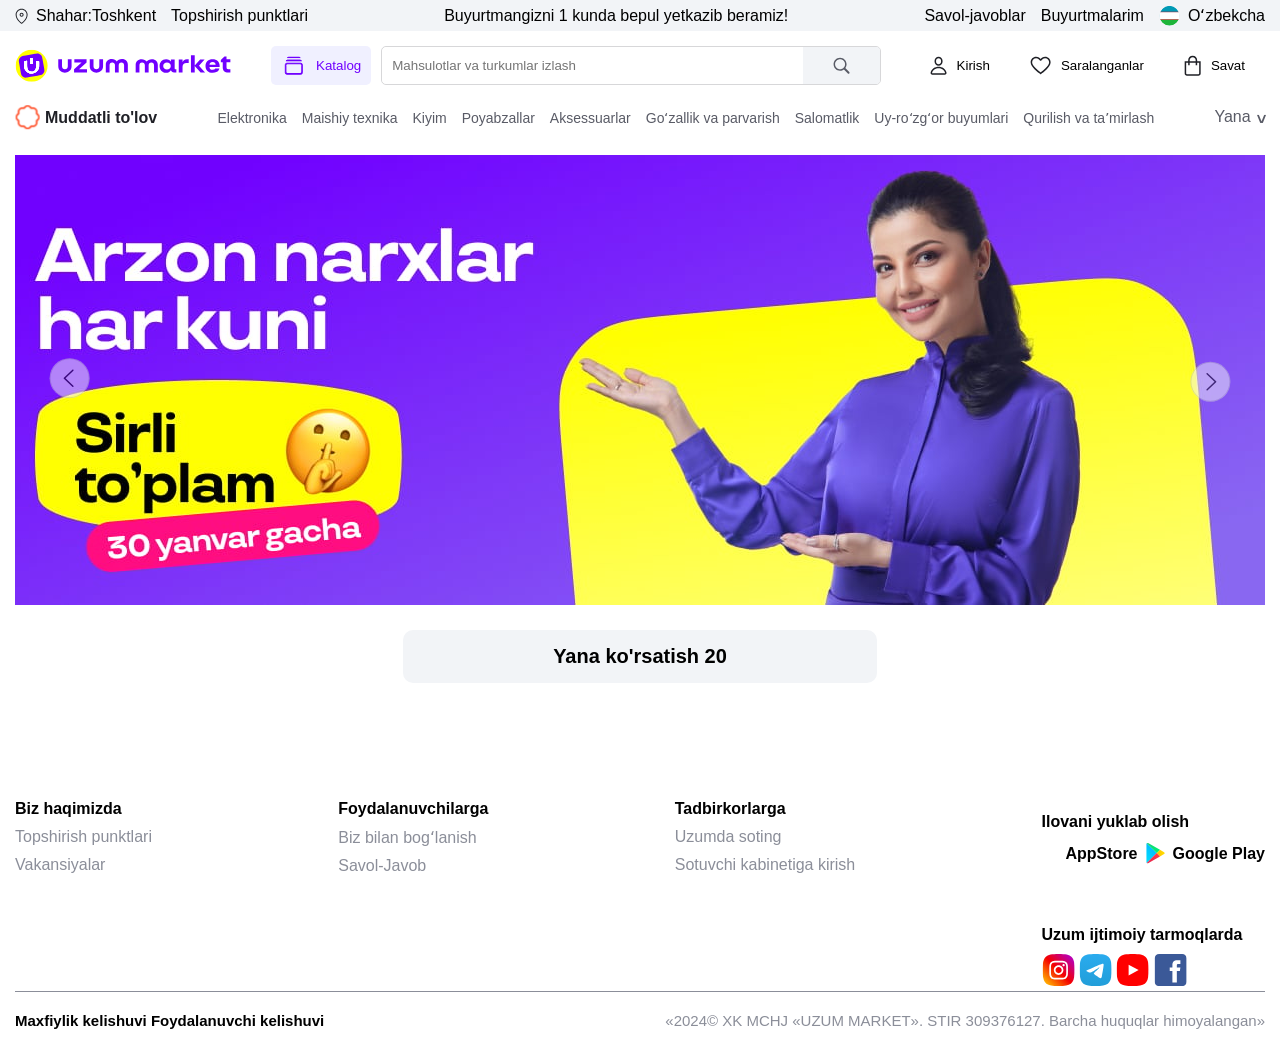
==== index.html @ 6b61f027 "ending" ====
<!DOCTYPE html>
<html lang="en">
    <head>
        <meta charset="UTF-8" />
        <meta name="viewport" content="width=device-width, initial-scale=1.0" />
        <title>Document</title>
        <link rel="stylesheet" href="./css/main.css" />
    </head>
    <body>
        <header>
            <div class="hd1">
                <div class="container">
                    <div class="row">
                        <div class="row">
                            <p>
                                <img src="./assets/icons/map.svg" alt="" />
                                Shahar:Toshkent
                            </p>
                            <p>Topshirish punktlari</p>
                        </div>
                        <p>Buyurtmangizni 1 kunda bepul yetkazib beramiz!</p>
                        <div class="row">
                            <p>Savol-javoblar</p>
                            <p>Buyurtmalarim</p>
                            <p>
                                <img src="./assets/icons/uzb.svg" alt="" />
                                Оʻzbekcha
                            </p>
                        </div>
                    </div>
                </div>
            </div>
            <div class="hd2">
                <div class="container">
                    <div class="row1">
                        <img src="./assets/icons/logo.svg" alt="" />
                        <button>
                            <img
                                src="./assets/icons/div.catalog-icon.svg"
                                alt=""
                            />Katalog
                        </button>
                        <div class="search">
                            <input
                                placeholder="Mahsulotlar va turkumlar izlash"
                                type="search"
                            />
                            <button>
                                <img src="./assets/icons/search.svg" alt="" />
                            </button>
                        </div>
                        <div class="row">
                            <button>
                                <img src="./assets/icons/user.svg" alt="" />
                                Kirish
                            </button>
                            <button>
                                <img src="./assets/icons/heart.svg" alt="" />
                                Saralanganlar
                            </button>
                            <button>
                                <img src="./assets/icons/shop.svg" alt="" />
                                Savat
                            </button>
                        </div>
                    </div>
                </div>
            </div>
            <div class="hd3">
                <div class="container">
                    <div class="row">
                        <b
                            ><img src="./assets/icons/union.png.svg" alt="" />
                            Muddatli to'lov</b
                        >
                        <nav>
                            <ul class="row">
                                <li><a href="#">Elektronika</a></li>
                                <li><a href="#">Maishiy texnika</a></li>
                                <li><a href="#">Kiyim</a></li>
                                <li><a href="#">Poyabzallar</a></li>
                                <li><a href="#">Aksessuarlar</a></li>
                                <li><a href="#">Goʻzallik va parvarish</a></li>
                                <li><a href="#">Salomatlik</a></li>
                                <li><a href="#">Uy-roʻzgʻor buyumlari</a></li>
                                <li><a href="#">Qurilish va taʼmirlash</a></li>
                            </ul>
                        </nav>
                        <p>Yana <b>></b></p>
                    </div>
                </div>
            </div>
        </header>
        <section class="s1">
            <div class="container">
                <div class="banner">
                    <div class="row">
                        <button>
                            <img
                                src="./assets/icons/div.slider-button.svg"
                                alt=""
                            />
                        </button>
                        <button>
                            <img
                                src="./assets/icons/div.slider-button.svg"
                                alt=""
                            />
                        </button>
                    </div>
                </div>
                <div class="yana">
                    <button>Yana ko'rsatish 20</button>
                </div>
            </div>
        </section>
        <footer>
            <div class="container">
                <div class="row">
                    <div>
                        <b>Biz haqimizda</b>
                        <p>Topshirish punktlari</p>
                        <p>Vakansiyalar</p>
                    </div>
                    <div>
                        <b>Foydalanuvchilarga</b>
                        <p>Biz bilan bogʻlanish</p>
                        <p>Savol-Javob</p>
                    </div>
                    <div>
                        <b>Tadbirkorlarga</b>
                        <p>Uzumda soting</p>
                        <p>Sotuvchi kabinetiga kirish</p>
                    </div>
                    <div style="margin-top: 130px">
                        <b>Ilovani yuklab olish</b>
                        <b style="display: flex; align-items: center; gap: 5px"
                            ><img src="./assets/icons/appstore.svg" alt="" />
                            AppStore
                            <img
                                src="./assets/icons/play market.svg"
                                alt=""
                            />Google Play</b
                        >
                        <div style="margin-top: 50px">
                            <b>Uzum ijtimoiy tarmoqlarda</b>
                            <b>
                                <img
                                    src="./assets/icons/instagram.svg"
                                    alt=""
                                />
                                <img src="./assets/icons/telegram.svg" alt="" />
                                <img src="./assets/icons/youtube.svg" alt="" />
                                <img src="./assets/icons/fakabook.svg" alt="" />
                            </b>
                        </div>
                    </div>
                </div>
                <div class="bottom">
                    <div class="row">
                        <b>Maxfiylik kelishuvi Foydalanuvchi kelishuvi</b>
                        <p>
                            «2024© XK MCHJ «UZUM MARKET». STIR 309376127. Barcha
                            huquqlar himoyalangan»
                        </p>
                    </div>
                </div>
            </div>
        </footer>
    </body>
</html>
---- css/main.css ----
header .hd1 {
  background-color: #f2f4f7;
  padding: 5px 0;
  list-style: none;
  gap: 10px;
}
header .hd1 .row {
  gap: 15px;
}
header .hd1 p {
  display: flex;
  align-items: center;
  gap: 8px;
}
header .hd2 {
  margin-top: 15px;
}
header .hd2 .row1 {
  display: flex;
  gap: 10px;
}
header .hd2 button {
  display: flex;
  align-items: center;
  gap: 10px;
  padding: 5px 10px;
  border: none;
  color: #7000ff;
  border-radius: 5px;
  background-color: #f0f0ff;
  margin-left: 30px;
}
header .hd2 .search {
  width: 500px;
  display: flex;
  border: 1px solid #d7d7d9;
  border-radius: 5px;
  overflow: hidden;
}
header .hd2 .search input {
  width: 100%;
  padding: 5px 10px;
  border-radius: 5px;
  border: none;
}
header .hd2 .search button {
  background-color: #f2f4f7;
  border: none;
  display: flex;
  padding: 10px 30px;
  border-radius: 0px;
  margin: 0;
}
header .hd2 .search:hover {
  box-shadow: 0 5px 10px rgba(111, 0, 255, 0.2666666667);
}
header .hd2 .row {
  margin-left: auto;
}
header .hd2 .row button {
  background-color: transparent;
  margin: 0;
  padding: 5px 20px;
  color: black;
}
header .hd3 {
  margin-top: 20px;
}
header .hd3 .row b {
  display: flex;
  align-items: center;
  gap: 5px;
  font-weight: 600;
  color: #1f2026;
}
header .hd3 .row nav ul {
  list-style: none;
  gap: 15px;
}
header .hd3 .row nav ul li a {
  text-decoration: none;
  color: #595b66;
  font-weight: 500;
  font-size: 14px;
  border-radius: 5px;
}
header .hd3 .row p {
  color: #595b66;
  display: flex;
}
header .hd3 .row p b {
  transform: rotate(90deg);
  color: #595b66;
  margin-left: 5px;
  margin-top: 2px;
}

.s1 .banner {
  display: flex;
  justify-content: space-around;
  background-image: url(../assets/icons/banner.jpg);
  background-repeat: no-repeat;
  background-position: center;
  height: 500px;
}
.s1 .banner .row {
  display: flex;
  gap: 1100px;
  justify-content: space-between;
  align-items: center;
}
.s1 .banner .row button:first-child {
  background-color: transparent;
  border: none;
  transform: rotate(0deg);
}
.s1 .banner .row button {
  background-color: transparent;
  border: none;
  transform: rotate(180deg);
}
.s1 .yana {
  width: 100%;
  display: flex;
  align-items: center;
}
.s1 .yana button {
  border-radius: 10px;
  padding: 15px 150px;
  margin: 0 auto;
  font-size: 20px;
  font-weight: 600;
  background-color: #f2f4f7;
  border: none;
}

footer .row div {
  display: flex;
  flex-direction: column;
  gap: 10px;
}
footer .row div p {
  color: #8b8e99;
}
footer .bottom {
  align-items: center;
  font-size: 15px;
  padding: 20px 0;
  border-top: 1px solid #8b8e99;
}
footer .bottom .row {
  display: flex;
  justify-content: space-between;
  align-items: center;
}
footer .bottom p {
  color: #8b8e99;
}

* {
  margin: 0;
  padding: 0;
  box-sizing: border-box;
  font-family: sans-serif;
  transition: all 0.5s ease;
}

.container {
  max-width: 1250px;
  margin: 0 auto;
}

.row {
  display: flex;
  justify-content: space-between;
  align-items: center;
  margin: 0;
}

button:hover {
  box-shadow: 0 5px 10px rgba(111, 0, 255, 0.2666666667);
}/*# sourceMappingURL=main.css.map */
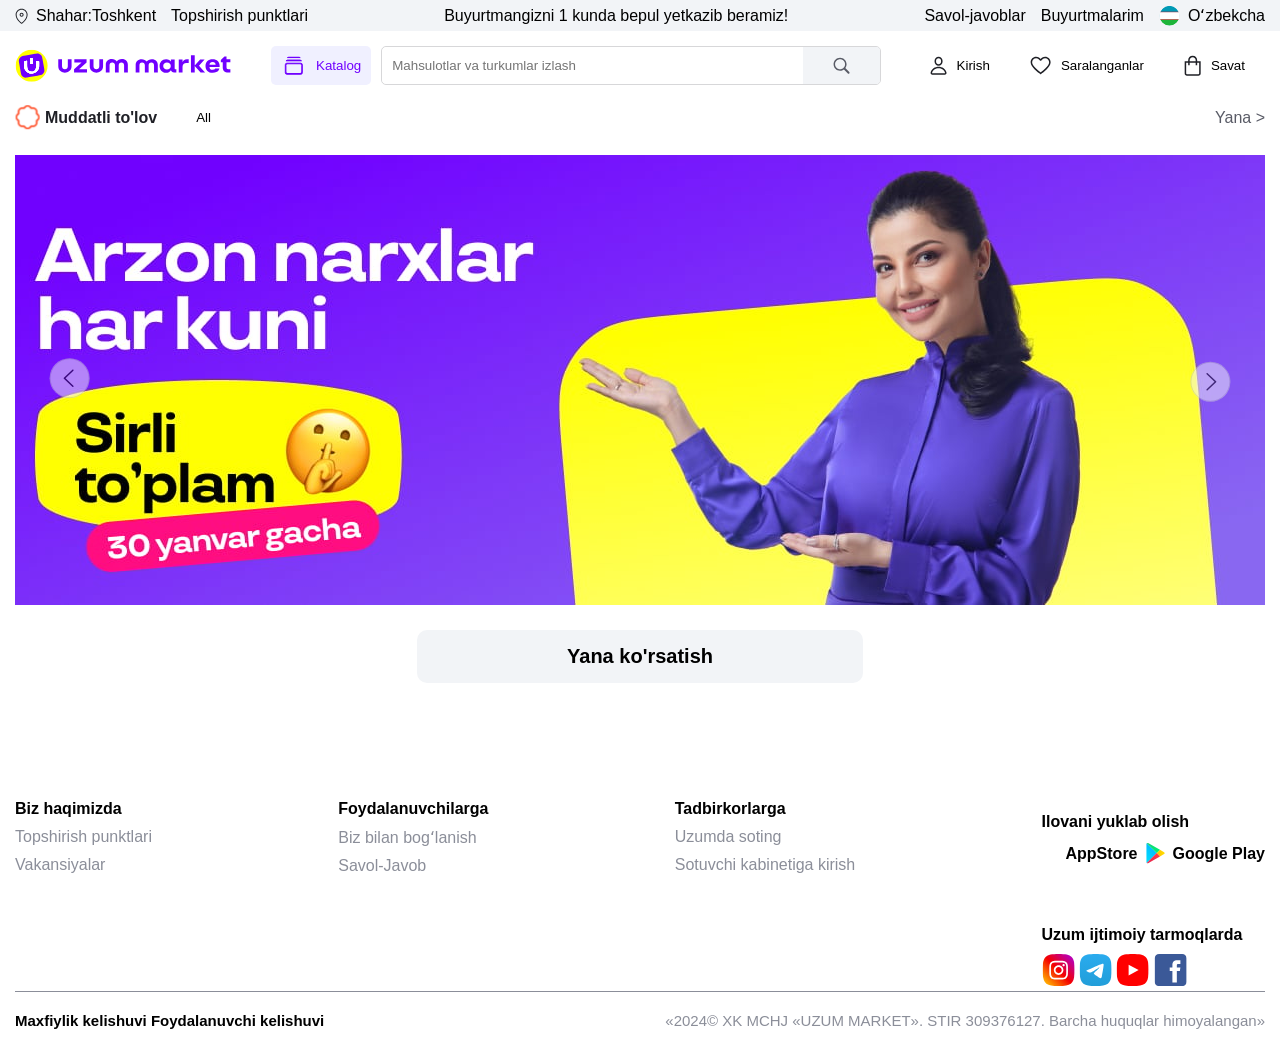
==== commit 685568be: "endding3" ====
--- a/index.html
+++ b/index.html
@@ -74,19 +74,13 @@
                             Muddatli to'lov</b
                         >
                         <nav>
-                            <ul class="row">
-                                <li><a href="#">Elektronika</a></li>
-                                <li><a href="#">Maishiy texnika</a></li>
-                                <li><a href="#">Kiyim</a></li>
-                                <li><a href="#">Poyabzallar</a></li>
-                                <li><a href="#">Aksessuarlar</a></li>
-                                <li><a href="#">Goʻzallik va parvarish</a></li>
-                                <li><a href="#">Salomatlik</a></li>
-                                <li><a href="#">Uy-roʻzgʻor buyumlari</a></li>
-                                <li><a href="#">Qurilish va taʼmirlash</a></li>
+                            <ul class="row categoryBar container">
+                                <button class="alldata category-btn">
+                                    All
+                                </button>
                             </ul>
                         </nav>
-                        <p>Yana <b>></b></p>
+                        <p>Yana ></p>
                     </div>
                 </div>
             </div>
@@ -109,8 +103,13 @@
                         </button>
                     </div>
                 </div>
+            </div>
+        </section>
+        <section class="s2">
+            <div class="container">
+                <div class="wrapper"></div>
                 <div class="yana">
-                    <button>Yana ko'rsatish 20</button>
+                    <button class="seeMoreBtn">Yana ko'rsatish</button>
                 </div>
             </div>
         </section>
@@ -167,5 +166,6 @@
                 </div>
             </div>
         </footer>
+        <script src="./js/app.js"></script>
     </body>
 </html>
--- a/css/main.css
+++ b/css/main.css
@@ -94,6 +94,24 @@
   margin-left: 5px;
   margin-top: 2px;
 }
+header .hd3 .categoryBar {
+  width: 1000px;
+  overflow: scroll;
+}
+header .hd3 .categoryBar::-webkit-scrollbar {
+  display: none;
+}
+header .hd3 .categoryBar .category-btn {
+  background-color: transparent;
+  border: none;
+  padding: 4px 10px;
+  display: flex;
+  align-items: center;
+  border-radius: 50px;
+}
+header .hd3 .categoryBar .category-btn:hover {
+  box-shadow: 0 0 50px rgba(111, 0, 255, 0.6039215686);
+}
 
 .s1 .banner {
   display: flex;
@@ -157,6 +175,98 @@
   color: #8b8e99;
 }
 
+.s2 .wrapper {
+  display: flex;
+  flex-wrap: wrap;
+  gap: 40px;
+}
+.s2 .wrapper .card {
+  padding: 20px;
+  width: 280px;
+  border-radius: 20px;
+}
+.s2 .wrapper .card img {
+  width: 300px;
+  margin-left: -30px;
+}
+.s2 .wrapper .card b {
+  font-size: 20px;
+  font-weight: 600;
+}
+.s2 .wrapper .card p {
+  color: rgba(0, 0, 0, 0.712);
+  border-top: 1px solid rgba(0, 0, 0, 0);
+  padding: 10px 0;
+  margin-top: 5px;
+}
+.s2 .wrapper .card:hover {
+  box-shadow: 0 0 50px rgba(0, 0, 0, 0.1333333333);
+}
+.s2 .wrapper .card:hover img {
+  scale: 1.1;
+}
+.s2 .wrapper .card:hover p {
+  color: rgba(0, 0, 0, 0.712);
+  border-top: 1px solid rgba(0, 0, 0, 0.1333333333);
+  padding: 10px 0;
+}
+.s2 .yana {
+  width: 100%;
+  display: flex;
+  align-items: center;
+}
+.s2 .yana button {
+  border-radius: 10px;
+  padding: 15px 150px;
+  margin: 0 auto;
+  font-size: 20px;
+  font-weight: 600;
+  background-color: #f2f4f7;
+  border: none;
+}
+
+.product a {
+  padding: 10px 20px;
+  background-color: #e0ccfa;
+  color: white;
+  text-decoration: none;
+  border-radius: 100px;
+  margin-top: 50px;
+}
+.product .wrapper {
+  padding: 20px;
+}
+.product .wrapper .card {
+  display: flex;
+  padding: 15px;
+  border-radius: 10px;
+  max-width: 900px;
+}
+.product .wrapper .card img {
+  width: 500px;
+}
+.product .wrapper .card div {
+  display: flex;
+  flex-direction: column;
+  gap: 20px;
+  margin-top: 100px;
+}
+.product .wrapper .card p {
+  font-size: 18px;
+  color: rgba(0, 0, 0, 0.5);
+}
+.product .wrapper .card strong {
+  font-size: 20px;
+  color: rgba(111, 0, 255, 0.5764705882);
+}
+.product .wrapper .card h3 {
+  font-size: 30px;
+  color: rgba(111, 0, 255, 0.5764705882);
+}
+.product .wrapper .card .category-btn {
+  display: flex;
+}
+
 * {
   margin: 0;
   padding: 0;
